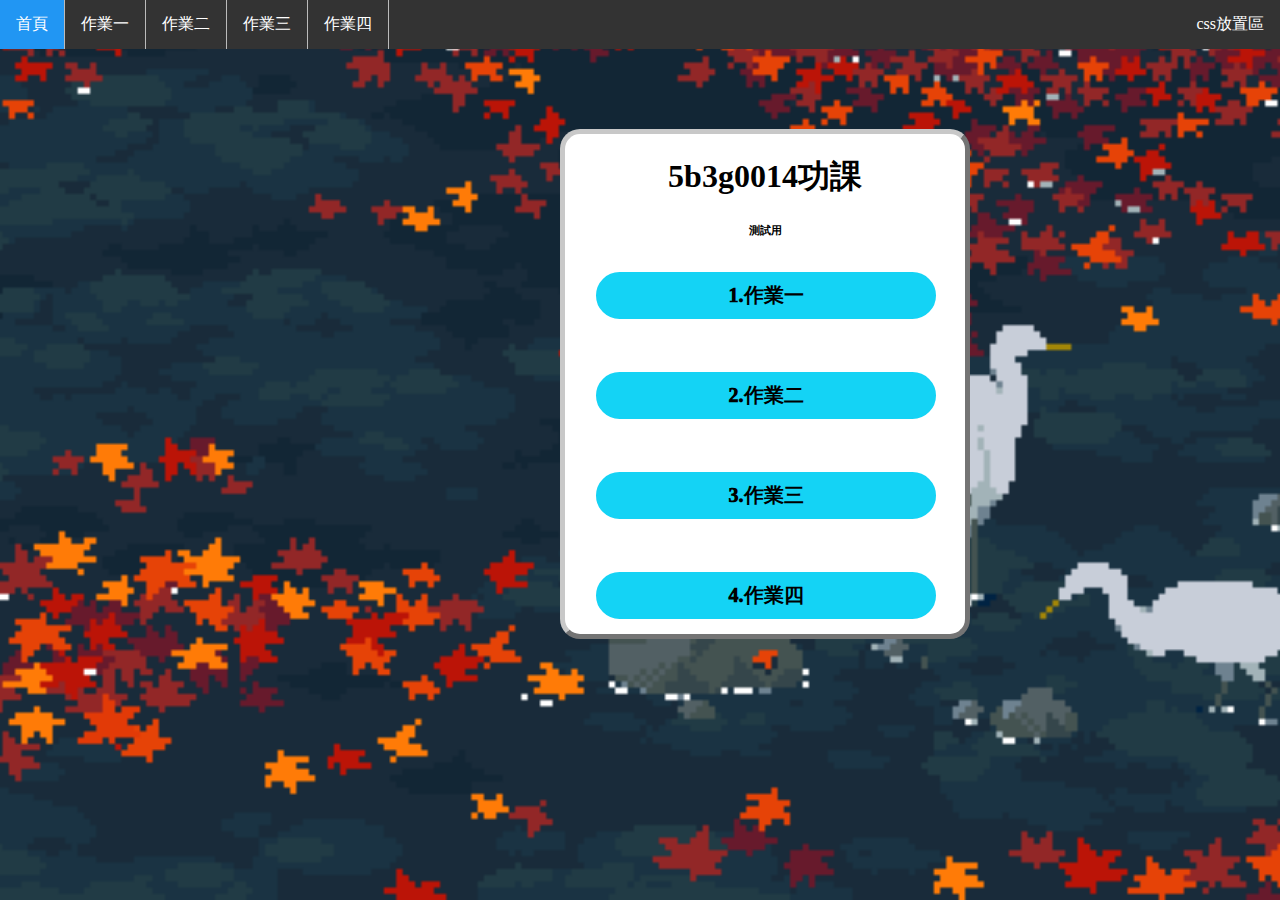
==== index.html @ 4d042874 "Add files via upload" ====
<!DOCTYPE html>
<html lang="en">
<head>
    <title>&#128405</title>
    <!--連結css檔案-->
    <link rel="stylesheet" type="text/css" href="./index.css">
</head>
<body>
    <ul>
        <li><a class="active" href="./index.html">首頁</a></li>
        <li><a href="./text1.html">作業一</a></li>
        <li><a href="./text2.html">作業二</a></li>
        <li><a href="./text3.html">作業三</a></li>
        <li><a href="./text4.html">作業四</a></li>
        <li style="float:right;"><a href="./index.css">css放置區</a></li>
    </ul>
<div class="container">
    <h1>5b3g0014功課</h1>
    <h6>測試用</h6>
    <div>
    <a href="./text1.html" class="button1">1.作業一</a>
    <a href="./text2.html" class="button2">2.作業二</a>
    <a href="./text3.html" class="button3">3.作業三</a>
    <a href="./text4.html" class="button4">4.作業四</a>
</div>
</body>
</html>
---- index.css ----
/*阿吧阿巴阿吧阿巴*/
body{
    position: relative;
background-image: url("./2.gif");
margin: 0;
background-size: cover;
background-position: center;
background-repeat: no-repeat;
background-attachment: fixed
}
.button1{
    background-color:rgb(20, 211, 245);
    border: 3px solid rgb(255, 255, 255);
    color: rgb(0, 0, 0);
    padding: 10px 20px;
    text-align: center;
    text-decoration: none;
    display: inline-block;
    font-size: 20px;
    font-weight: 1000;
    margin: 20px 4px;
    cursor: pointer;
    border-radius: 40px;
    transition: border-color 0.3s;
    width: 300px;
    position:absolute;
    top: 23%;
    left: 6%;
}
.button2{
    background-color:rgb(20, 211, 245);
    border: 3px solid rgb(255, 255, 255); 
    color: rgb(0, 0, 0);
    padding: 10px 20px;
    text-align: center;
    text-decoration: none;
    display: inline-block;
    font-size: 20px;
    font-weight: 1000;
    margin: 20px 4px;
    cursor: pointer;
    border-radius: 40px;
    transition: border-color 0.3s;
    width: 300px;
    position:absolute;
    top: 43%;
    left: 6%;
}
.button3{
    background-color:rgb(20, 211, 245);
    border: 3px solid rgb(255, 255, 255);
    color: rgb(0, 0, 0);
    padding: 10px 20px;
    text-align: center;
    text-decoration: none;
    display: inline-block;
    font-size: 20px;
    font-weight: 1000;
    margin: 20px 4px;
    cursor: pointer;
    border-radius: 40px;
    transition: border-color 0.3s;
    width: 300px;
    position:absolute;
    top: 63%;
    left: 6%;
}
.button4{
    background-color:rgb(20, 211, 245);
    border: 3px solid rgb(255, 255, 255);
    color: rgb(0, 0, 0);
    padding: 10px 20px;
    text-align: center;
    text-decoration: none;
    display: inline-block;
    font-size: 20px;
    font-weight: 1000;
    margin: 20px 4px;
    cursor: pointer;
    border-radius: 40px;
    transition: border-color 0.3s;
    width: 300px;
    position:absolute;
    top: 83%;
    left: 6%;
}
@keyframes colorChange{
    0%{border-color: gray;}
    0%{ background-color:rgb(20, 211, 245) }
    25%{border-color: red;}
    25%{ background-color: #FF9800; }
    50%{ background-color: #F44336; }
    50%{border-color: #ff0000;}
    75%{ background-color: #2196F3; }
    100%{border-color: gray;}
    100%{ background-color: rgb(20, 211, 245); }
}
.button1:hover,.button2:hover,.button3:hover,.button4:hover{
    animation: colorChange 3s infinite;
}
div.container{
    border: 1px outset;
    border-width: 5px;
    border-color: #c8c8c8;
    border-radius: 20px;
    background-color: #fff;
    margin: 80px 1px 1px 560px;
    width: 400px;
    height: 500px;
    justify-content: center;
    align-items: center;
    flex-direction: column;
    position: relative;
}
h1{
  
    text-align: center;
}
h6{
    text-align: center;
}
ul {
    list-style-type: none;
    margin: 0;
    padding: 0;
    overflow: hidden;
    background-color:#333;
  }
  
  li {
    float:left;
    border-right: 1px solid #bbb;
  }
  
  li a {
    display: block;
    color: white;
    padding: 14px 16px;
    text-align: center;
    text-decoration: none;
  }
  li a:hover:not(.active){
    background-color: #111;
  }
  li:last-child{
    border-right: none;
  }
  .active{
    background-color: #2196F3;
  }
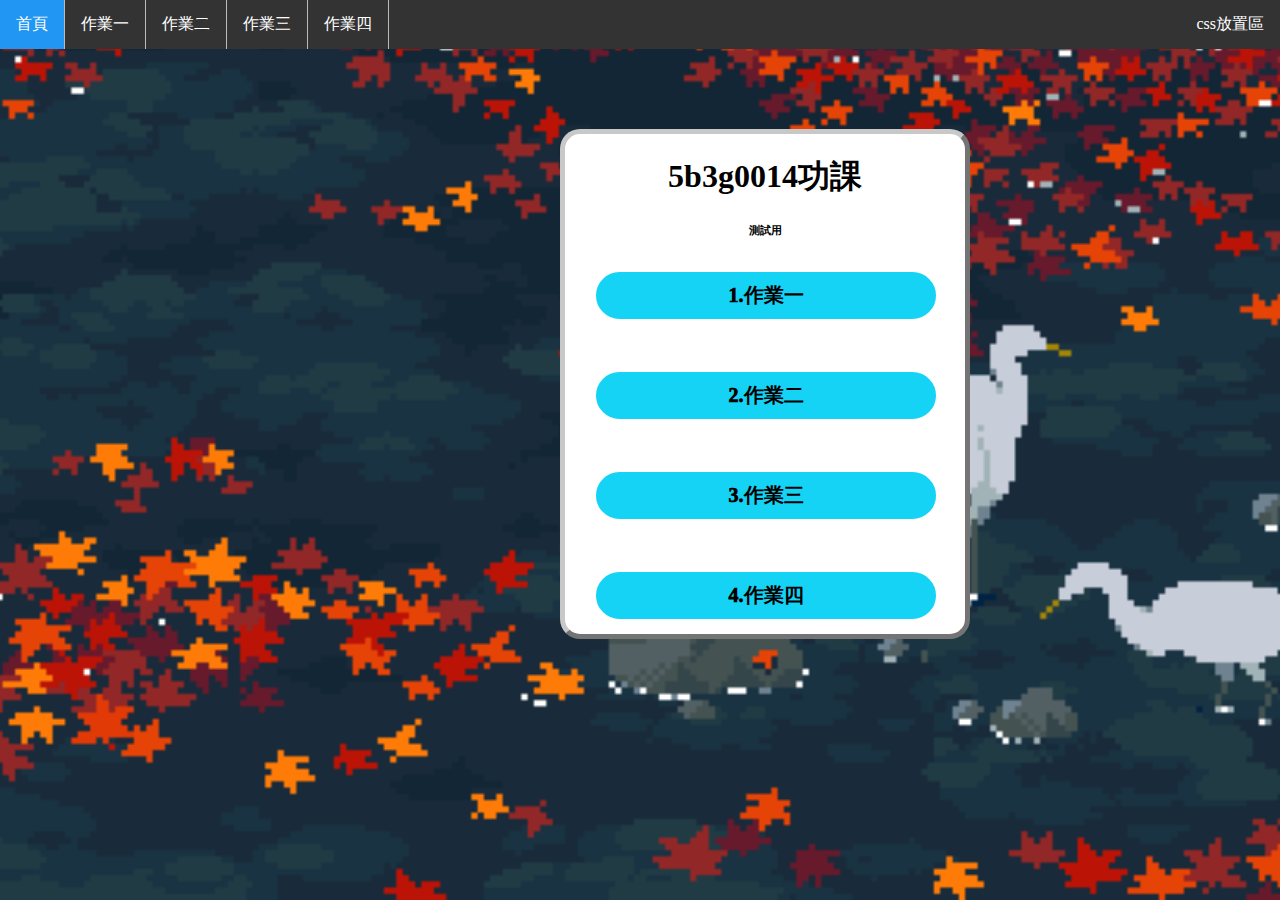
==== commit 0cb3e825: "Update index.html" ====
--- a/index.html
+++ b/index.html
@@ -7,7 +7,7 @@
 </head>
 <body>
     <ul>
-        <li><a class="active" href="./index.html">首頁</a></li>
+        <li><a class="active" onclick="alert('已在本頁')" href="./index.html">首頁</a></li>
         <li><a href="./text1.html">作業一</a></li>
         <li><a href="./text2.html">作業二</a></li>
         <li><a href="./text3.html">作業三</a></li>
@@ -24,4 +24,4 @@
     <a href="./text4.html" class="button4">4.作業四</a>
 </div>
 </body>
-</html>+</html>
